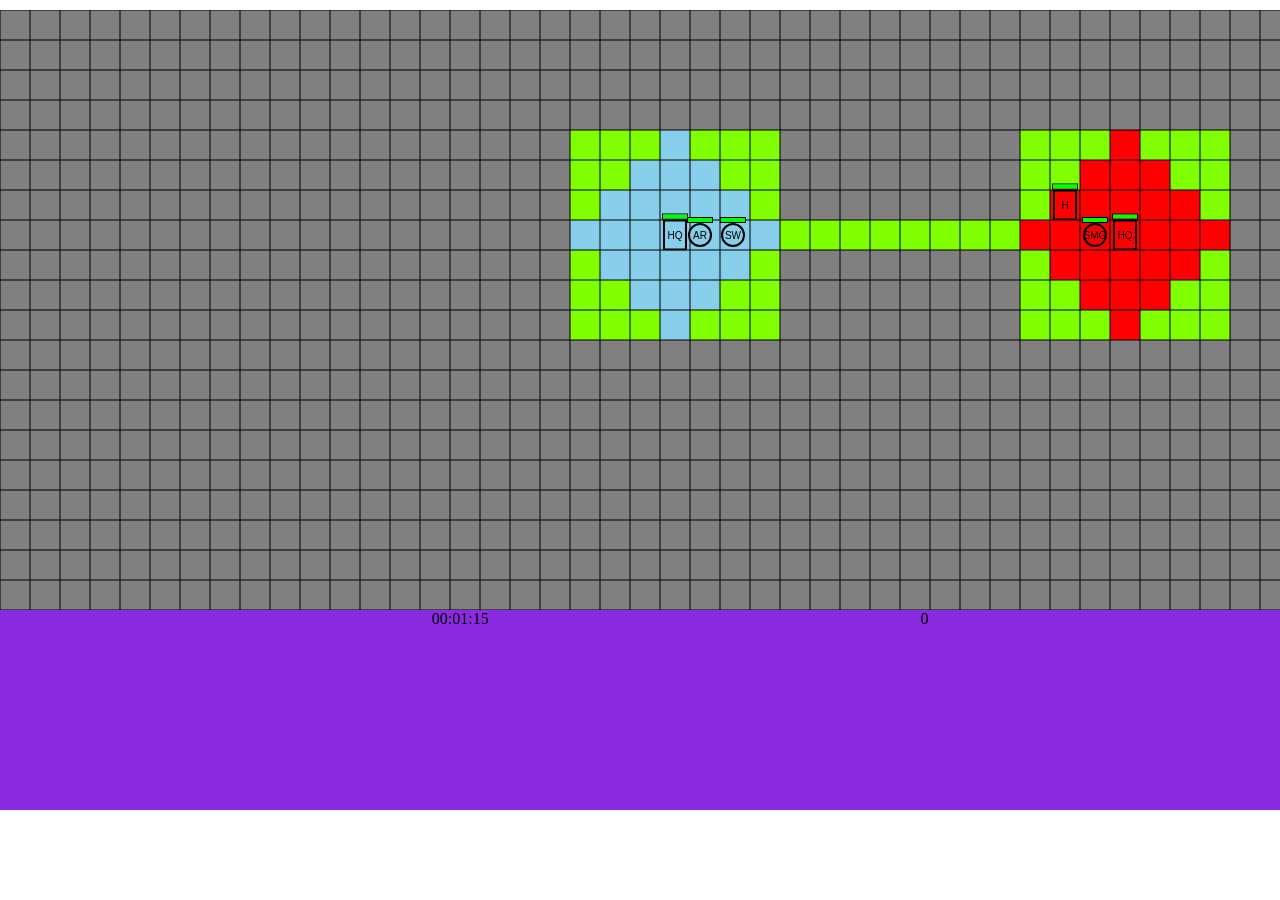
==== TD/index.html @ 7a6b1cf1 "Add files via upload" ====
<html lang="jp">
    <head>
        <meta charset="UTF-8">
        <title>test TD</title>
        <link rel="stylesheet" href="./src/Layout/layout.css">

    </head>
    <body>
        <div id="stage">
            <canvas id="Square_Layer" width="1800" height="600" ></canvas>
            <canvas id="Grid_Layer" width="1800" height="600" ></canvas>
            <canvas id="Entity_Layer" width="1800" height="600"  style="z-index: 100;"></canvas>
        </div>
        <div id="menu">
            <div id="Scoreboard" >
                <div id="showtime">00:00:00</div>
                <div id="showscore">score:0</div>
                <div id="showcost">cost:0</div>
            </div>
            <div id="summonmenu"></div>
        </div>
        <script src="src/Data/Map/testmap.js"></script>
        <script src="src/Data/entitydata.js"></script>
        <script src="src/System/PathfindingSystem.js"></script>
        <script src="src/System/BattleSystem.js"></script>
        <script src="src/System/ScoreSystem.js"></script>
        <script src="src/System/AI.js"></script>
        <script src="src/Entity/entity.js"></script>
        <script src="src/Layout/layout.js"></script>
        <script src="src/Layout/menu.js"></script>

        <script src="src/Core/main.js"></script>
    </body>
</html>
---- TD/src/Layout/layout.css ----
html,body{
    margin: 0;
    text-align: center;
}

canvas{
    width: 1800px;
    height: 600px; 
}

#stage{
    position: relative; /* 子要素の基準 */
    width: 1800px;
    height: 600px;
    background-color: aliceblue;
    margin: 10px auto 0 auto;
}
#stage canvas{
    position: absolute;
    top: 0;
    left: 0;
    width: 1800px;
    height: 600px;
}

#menu{
    width: 1800px;
    height: 200px;
    background-color: blueviolet;
    margin: 0 auto;
}
#Scoreboard {
    display: flex;
    justify-content: space-evenly;
    align-items: center;
    width: 100%;
}

.bullet{
    position: absolute;
    width:4px;
    height: 4px;
    background-color: yellow;
    border-radius: 50%;
}
.bullet.move {
    transition: transform 0.1s linear;
}

.slash{
    position:absolute;
    width:48px;
    height:6px;

    background:white;
    border-radius:999px;

    pointer-events:none;

    animation:slashEffect 0.1s linear forwards;
}

@keyframes slashEffect{
    from{
        opacity:1;
        transform:translate(-50%,-50%) scaleX(0);
    }
    to{
        opacity:0;
        transform:translate(-50%,-50%) scaleX(1.5);
    }
}
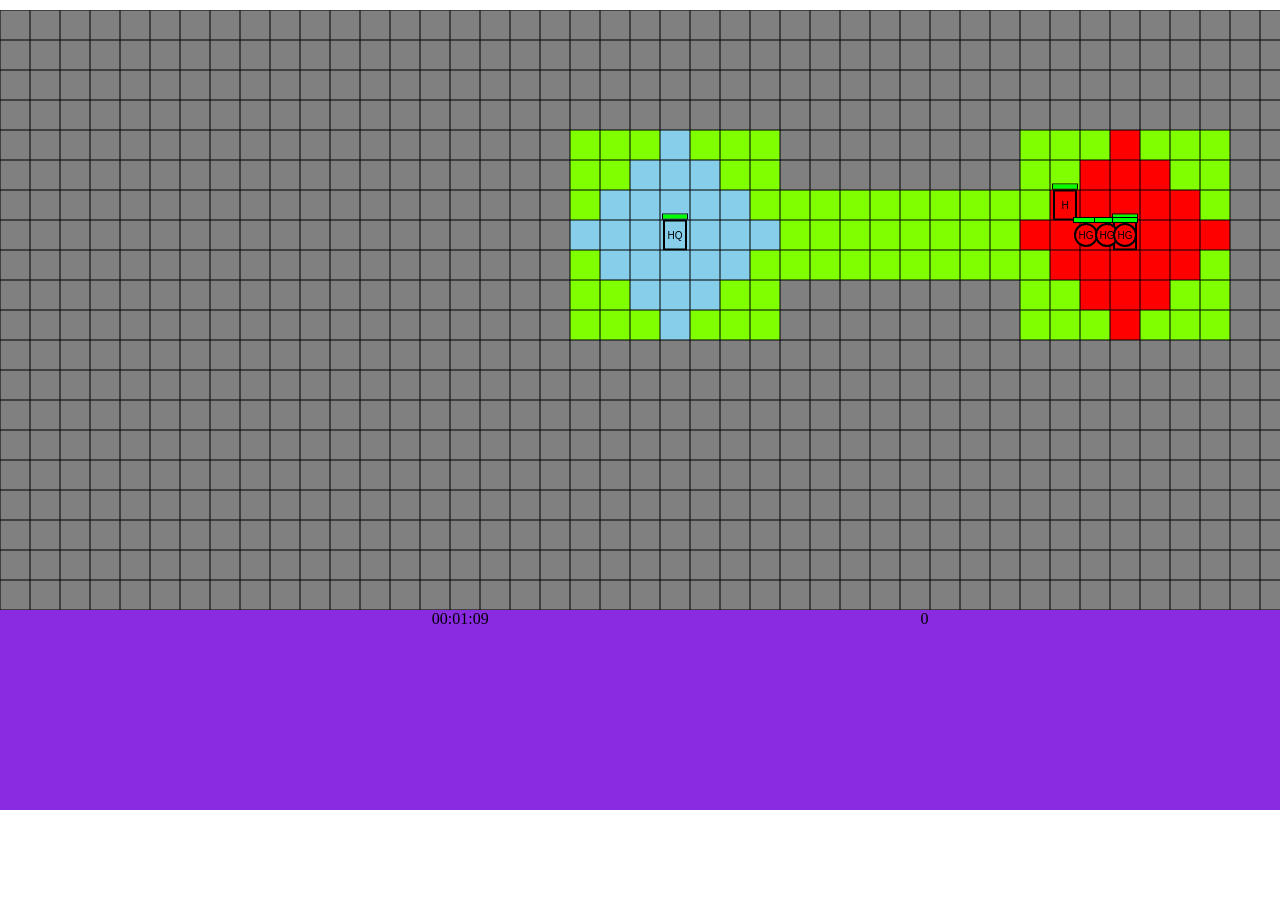
==== commit 708ba439: "エネミー生成システムを実装" ====
--- a/TD/index.html
+++ b/TD/index.html
@@ -24,6 +24,7 @@
         <script src="src/System/PathfindingSystem.js"></script>
         <script src="src/System/BattleSystem.js"></script>
         <script src="src/System/ScoreSystem.js"></script>
+        <script src="src/System/EnemySystem.js"></script>
         <script src="src/System/AI.js"></script>
         <script src="src/Entity/entity.js"></script>
         <script src="src/Layout/layout.js"></script>
--- a/TD/src/Layout/layout.css
+++ b/TD/src/Layout/layout.css
@@ -51,10 +51,8 @@
     position:absolute;
     width:48px;
     height:6px;
-
     background:white;
     border-radius:999px;
-
     pointer-events:none;
 
     animation:slashEffect 0.1s linear forwards;
@@ -63,10 +61,16 @@
 @keyframes slashEffect{
     from{
         opacity:1;
-        transform:translate(-50%,-50%) scaleX(0);
+        transform:
+            translate(-50%,-50%)
+            rotate(var(--angle))
+            scaleX(0);
     }
     to{
         opacity:0;
-        transform:translate(-50%,-50%) scaleX(1.5);
+        transform:
+            translate(-50%,-50%)
+            rotate(var(--angle))
+            scaleX(1.5);
     }
 }
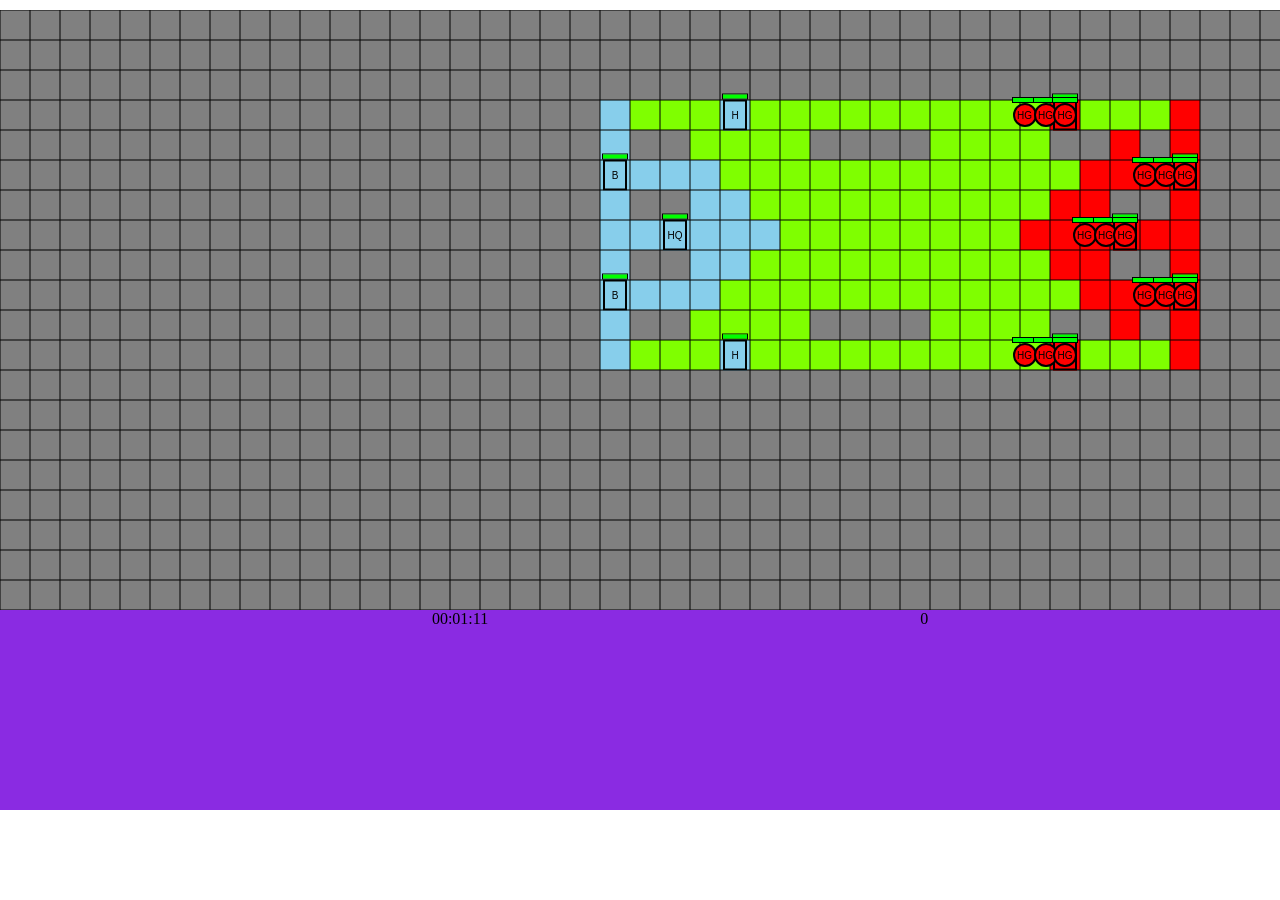
==== commit c2be9df9: "新規のマップを用意" ====
--- a/TD/index.html
+++ b/TD/index.html
@@ -19,7 +19,8 @@
             </div>
             <div id="summonmenu"></div>
         </div>
-        <script src="src/Data/Map/testmap.js"></script>
+        <!-- <script src="src/Data/Map/testmap.js"></script> -->
+        <script src="src/Data/Map/mapdata1.js"></script>
         <script src="src/Data/entitydata.js"></script>
         <script src="src/System/PathfindingSystem.js"></script>
         <script src="src/System/BattleSystem.js"></script>
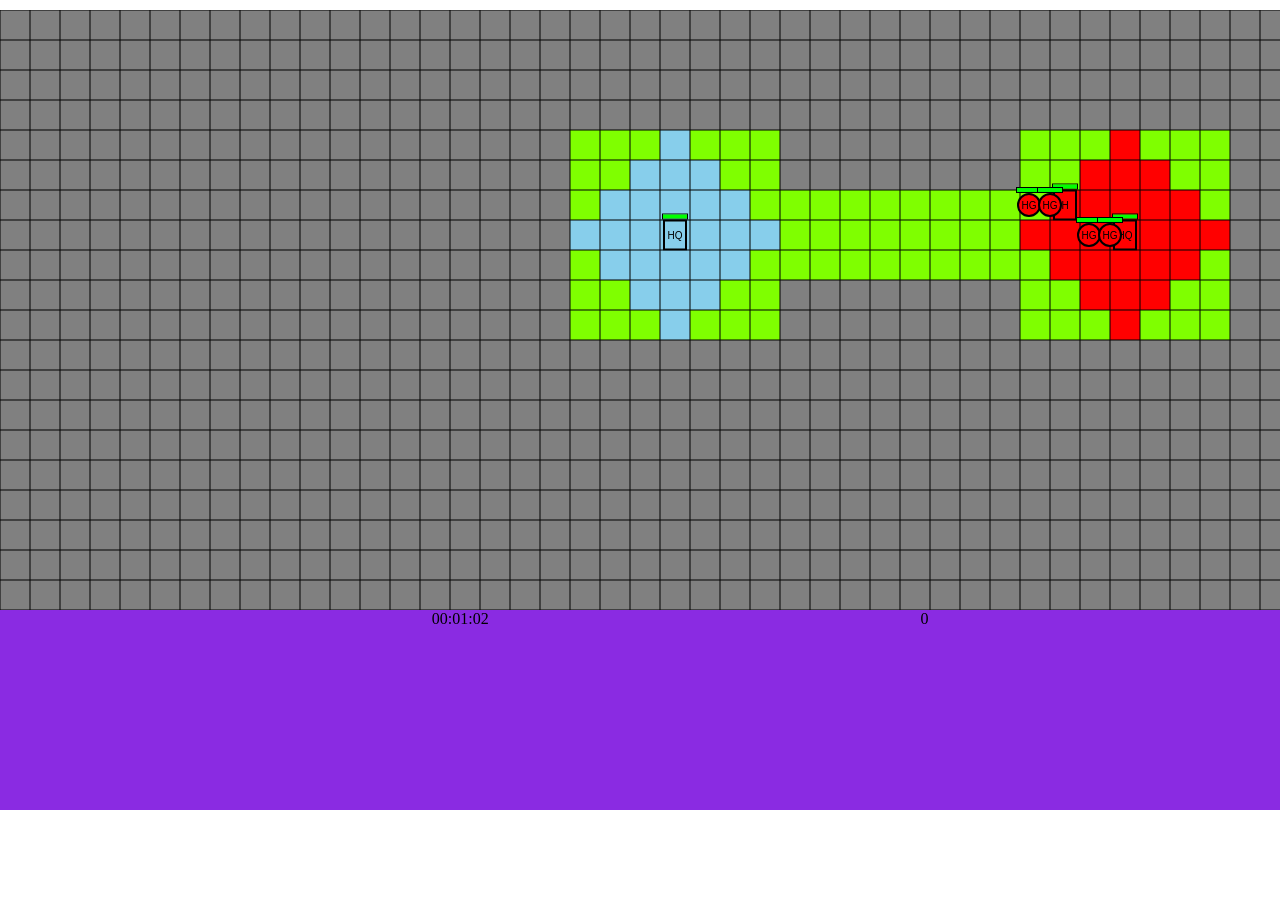
==== commit 495cbb22: "ランダムターゲットを実装" ====
--- a/TD/index.html
+++ b/TD/index.html
@@ -19,8 +19,8 @@
             </div>
             <div id="summonmenu"></div>
         </div>
-        <!-- <script src="src/Data/Map/testmap.js"></script> -->
-        <script src="src/Data/Map/mapdata1.js"></script>
+        <script src="src/Data/Map/testmap.js"></script>
+        <!-- <script src="src/Data/Map/mapdata1.js"></script> -->
         <script src="src/Data/entitydata.js"></script>
         <script src="src/System/PathfindingSystem.js"></script>
         <script src="src/System/BattleSystem.js"></script>
